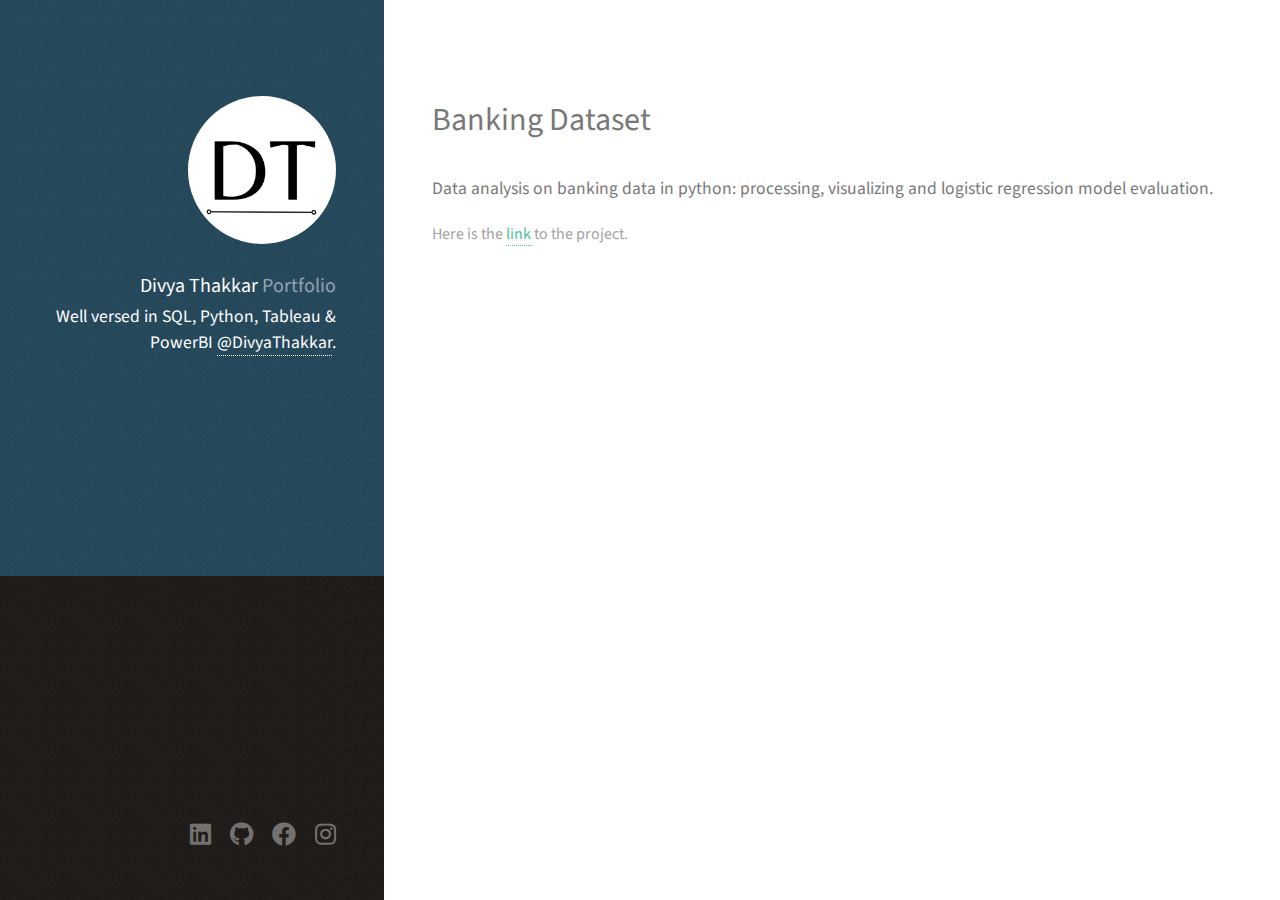
==== banking.html @ 9120e3e5 "Add files via upload" ====
<!DOCTYPE HTML>
<!--
	DivyaThakkar1714	
-->
<html>
	<head>
		<title>Divya Thakkar</title>
		<link rel="icon" type="image/x-icon" href="/images/DT.mp4">
		<meta charset="utf-8" />
		<meta name="viewport" content="width=device-width, initial-scale=1, user-scalable=no" />
		<link rel="stylesheet" href="assets/css/main.css" />
		
	</head>
	<body class="is-preload">


        <header id="header">
            <div class="inner">
                <a href="#" class="image avatar"><img src="images/DT.png" alt="" /></a>
                <h1><strong>Divya Thakkar</strong><br />
                Portfolio<br /></h1>
                <h4>Well versed in SQL, Python, Tableau & PowerBI <a href="https://github.com/divyathakkar1714/PortfolioProjects">@DivyaThakkar</a>.</h4>
        
                <script src="assets/js/script.js"></script>

            </div>
        </header>

        <div id="main">
        
           

           <section id="one">
            <header class="major">
               <h2>Banking Dataset</h2>
            </header>                        
            <article>
                <h4>Data analysis on banking data in python: processing, visualizing and logistic regression model evaluation.</h4>
                <p>Here is the <a href="https://github.com/divyathakkar1714/BankingDataset">link</a> to the project.</p>
            </article>
        </section>

        <footer id="footer">
            <div class="inner">
                <ul class="icons">
                    <li><a href="https://www.linkedin.com/in/divya-thakkar1714/" class="icon brands alt fa-linkedin"><span class="label">LinkedIn</span></a></li>
                    <li><a href="https://github.com/divyathakkar1714" class="icon brands alt fa-github"><span class="label">GitHub</span></a></li>
                    <li><a href="https://www.facebook.com/divya.thakkar.9237" class="icon brands alt fa-facebook"><span class="label">Facebook</span></a></li>
                    <li><a href="https://www.instagram.com/divyathakkar1417/" class="icon brands alt fa-instagram"><span class="label">Instagram</span></a></li>
                </ul>
            </div>
        </footer>



        		<!-- Scripts -->
			<script src="assets/js/jquery.min.js"></script>
			<script src="assets/js/jquery.poptrox.min.js"></script>
			<script src="assets/js/browser.min.js"></script>
			<script src="assets/js/breakpoints.min.js"></script>
			<script src="assets/js/util.js"></script>
			<script src="assets/js/main.js"></script>
            <script src="https://platform.linkedin.com/badges/js/profile.js" async defer type="text/javascript"></script>

	</body>
</html>
---- assets/css/main.css ----
@import url("fontawesome-all.min.css");
@import url("https://fonts.googleapis.com/css?family=Source+Sans+Pro:400,400italic");

/*
	Strata by HTML5 UP
	html5up.net | @ajlkn
	Free for personal and commercial use under the CCA 3.0 license (html5up.net/license)
*/

html, body, div, span, applet, object,
iframe, h1, h2, h3, h4, h5, h6, p, blockquote,
pre, a, abbr, acronym, address, big, cite,
code, del, dfn, em, img, ins, kbd, q, s, samp,
small, strike, strong, sub, sup, tt, var, b,
u, i, center, dl, dt, dd, ol, ul, li, fieldset,
form, label, legend, table, caption, tbody,
tfoot, thead, tr, th, td, article, aside,
canvas, details, embed, figure, figcaption,
footer, header, hgroup, menu, nav, output, ruby,
section, summary, time, mark, audio, video {
	margin: 0;
	padding: 0;
	border: 0;
	font-size: 100%;
	font: inherit;
	vertical-align: baseline;}

article, aside, details, figcaption, figure,
footer, header, hgroup, menu, nav, section {
	display: block;}

body {
	line-height: 1;
}

ol, ul {
	list-style: none;
}

blockquote, q {
	quotes: none;
}

	blockquote:before, blockquote:after, q:before, q:after {
		content: '';
		content: none;
	}

table {
	border-collapse: collapse;
	border-spacing: 0;
}

body {
	-webkit-text-size-adjust: none;
}

mark {
	background-color: transparent;
	color: inherit;
}

input::-moz-focus-inner {
	border: 0;
	padding: 0;
}

input, select, textarea {
	-moz-appearance: none;
	-webkit-appearance: none;
	-ms-appearance: none;
	appearance: none;
}

/* Basic */

	html {
		box-sizing: border-box;
	}

	*, *:before, *:after {
		box-sizing: inherit;
	}

	body {
		background: #fff;
	}

		body.is-preload *, body.is-preload *:before, body.is-preload *:after {
			-moz-animation: none !important;
			-webkit-animation: none !important;
			-ms-animation: none !important;
			animation: none !important;
			-moz-transition: none !important;
			-webkit-transition: none !important;
			-ms-transition: none !important;
			transition: none !important;
		}

	body, input, select, textarea {
		color: #a2a2a2;
		font-family: "Source Sans Pro", Helvetica, sans-serif;
		font-size: 16pt;
		font-weight: 400;
		line-height: 1.75em;
	}

	a {
		-moz-transition: color 0.2s ease-in-out, border-color 0.2s ease-in-out;
		-webkit-transition: color 0.2s ease-in-out, border-color 0.2s ease-in-out;
		-ms-transition: color 0.2s ease-in-out, border-color 0.2s ease-in-out;
		transition: color 0.2s ease-in-out, border-color 0.2s ease-in-out;
		border-bottom: dotted 1px;
		color: #49bf9d;
		text-decoration: none;
	}

		a:hover {
			border-bottom-color: transparent;
			color: #49bf9d !important;
			text-decoration: none;
		}

	strong, b {
		color: #787878;
		font-weight: 400;
	}

	em, i {
		font-style: italic;
	}

	p {
		margin: 0 0 2em 0;
	}

	h1, h2, h3, h4, h5, h6 {
		color: #787878;
		font-weight: 400;
		line-height: 1em;
		margin: 0 0 1em 0;
	}

		h1 a, h2 a, h3 a, h4 a, h5 a, h6 a {
			color: inherit;
			text-decoration: none;
		}

	h1 {
		font-size: 2em;
		line-height: 1.5em;
	}

	h2 {
		font-size: 1.5em;
		line-height: 1.5em;
	}

	h3 {
		font-size: 1.25em;
		line-height: 1.5em;
	}

	h4 {
		font-size: 1.1em;
		line-height: 1.5em;
	}

	h5 {
		font-size: 0.9em;
		line-height: 1.5em;
	}

	h6 {
		font-size: 0.7em;
		line-height: 1.5em;
	}

	sub {
		font-size: 0.8em;
		position: relative;
		top: 0.5em;
	}

	sup {
		font-size: 0.8em;
		position: relative;
		top: -0.5em;
	}

	hr {
		border: 0;
		border-bottom: solid 2px #efefef;
		margin: 2em 0;
	}

		hr.major {
			margin: 3em 0;
		}

	blockquote {
		border-left: solid 6px #efefef;
		font-style: italic;
		margin: 0 0 2em 0;
		padding: 0.5em 0 0.5em 1.5em;
	}

	code {
		background: #f7f7f7;
		border-radius: 0.35em;
		border: solid 2px #efefef;
		font-family: "Courier New", monospace;
		font-size: 0.9em;
		margin: 0 0.25em;
		padding: 0.25em 0.65em;
	}

	pre {
		-webkit-overflow-scrolling: touch;
		font-family: "Courier New", monospace;
		font-size: 0.9em;
		margin: 0 0 2em 0;
	}

		pre code {
			display: block;
			line-height: 1.75em;
			padding: 1em 1.5em;
			overflow-x: auto;
		}

	.align-left {
		text-align: left;
	}

	.align-center {
		text-align: center;
	}

	.align-right {
		text-align: right;
	}

/* Container */

	.container {
		margin: 0 auto;
		max-width: calc(100% - 4em);
		width: 100%;
	}

		.container.xsmall {
			width: 25%;
		}

		.container.small {
			width: 50%;
		}

		.container.medium {
			width: 75%;
		}

		.container.large {
			width: 125%;
		}

		.container.xlarge {
			width: 150%;
		}

		.container.max {
			width: 100%;
		}

		@media screen and (max-width: 980px) {

			.container {
				width: 100% !important;
				max-width: 100% !important;
			}

		}

		@media screen and (max-width: 480px) {

			.container {
				max-width: calc(100% - 3em);
			}

		}

/* Row */

	.row {
		display: flex;
		flex-wrap: wrap;
		box-sizing: border-box;
		align-items: stretch;
	}

		.row > * {
			box-sizing: border-box;
		}

		.row.gtr-uniform > * > :last-child {
			margin-bottom: 0;
		}

		.row.aln-left {
			justify-content: flex-start;
		}

		.row.aln-center {
			justify-content: center;
		}

		.row.aln-right {
			justify-content: flex-end;
		}

		.row.aln-top {
			align-items: flex-start;
		}

		.row.aln-middle {
			align-items: center;
		}

		.row.aln-bottom {
			align-items: flex-end;
		}

		.row > .imp {
			order: -1;
		}

		.row > .col-1 {
			width: 8.33333%;
		}

		.row > .off-1 {
			margin-left: 8.33333%;
		}

		.row > .col-2 {
			width: 16.66667%;
		}

		.row > .off-2 {
			margin-left: 16.66667%;
		}

		.row > .col-3 {
			width: 25%;
		}

		.row > .off-3 {
			margin-left: 25%;
		}

		.row > .col-4 {
			width: 33.33333%;
		}

		.row > .off-4 {
			margin-left: 33.33333%;
		}

		.row > .col-5 {
			width: 41.66667%;
		}

		.row > .off-5 {
			margin-left: 41.66667%;
		}

		.row > .col-6 {
			width: 50%;
		}

		.row > .off-6 {
			margin-left: 50%;
		}

		.row > .col-7 {
			width: 58.33333%;
		}

		.row > .off-7 {
			margin-left: 58.33333%;
		}

		.row > .col-8 {
			width: 66.66667%;
		}

		.row > .off-8 {
			margin-left: 66.66667%;
		}

		.row > .col-9 {
			width: 75%;
		}

		.row > .off-9 {
			margin-left: 75%;
		}

		.row > .col-10 {
			width: 83.33333%;
		}

		.row > .off-10 {
			margin-left: 83.33333%;
		}

		.row > .col-11 {
			width: 91.66667%;
		}

		.row > .off-11 {
			margin-left: 91.66667%;
		}

		.row > .col-12 {
			width: 100%;
		}

		.row > .off-12 {
			margin-left: 100%;
		}

		.row.gtr-0 {
			margin-top: 0;
			margin-left: 0em;
		}

			.row.gtr-0 > * {
				padding: 0 0 0 0em;
			}

			.row.gtr-0.gtr-uniform {
				margin-top: 0em;
			}

				.row.gtr-0.gtr-uniform > * {
					padding-top: 0em;
				}

		.row.gtr-25 {
			margin-top: 0;
			margin-left: -0.625em;
		}

			.row.gtr-25 > * {
				padding: 0 0 0 0.625em;
			}

			.row.gtr-25.gtr-uniform {
				margin-top: -0.625em;
			}

				.row.gtr-25.gtr-uniform > * {
					padding-top: 0.625em;
				}

		.row.gtr-50 {
			margin-top: 0;
			margin-left: -1.25em;
		}

			.row.gtr-50 > * {
				padding: 0 0 0 1.25em;
			}

			.row.gtr-50.gtr-uniform {
				margin-top: -1.25em;
			}

				.row.gtr-50.gtr-uniform > * {
					padding-top: 1.25em;
				}

		.row {
			margin-top: 0;
			margin-left: -2.5em;
		}

			.row > * {
				padding: 0 0 0 2.5em;
			}

			.row.gtr-uniform {
				margin-top: -2.5em;
			}

				.row.gtr-uniform > * {
					padding-top: 2.5em;
				}

		.row.gtr-150 {
			margin-top: 0;
			margin-left: -3.75em;
		}

			.row.gtr-150 > * {
				padding: 0 0 0 3.75em;
			}

			.row.gtr-150.gtr-uniform {
				margin-top: -3.75em;
			}

				.row.gtr-150.gtr-uniform > * {
					padding-top: 3.75em;
				}

		.row.gtr-200 {
			margin-top: 0;
			margin-left: -5em;
		}

			.row.gtr-200 > * {
				padding: 0 0 0 5em;
			}

			.row.gtr-200.gtr-uniform {
				margin-top: -5em;
			}

				.row.gtr-200.gtr-uniform > * {
					padding-top: 5em;
				}

		@media screen and (max-width: 1800px) {

			.row {
				display: flex;
				flex-wrap: wrap;
				box-sizing: border-box;
				align-items: stretch;
			}

				.row > * {
					box-sizing: border-box;
				}

				.row.gtr-uniform > * > :last-child {
					margin-bottom: 0;
				}

				.row.aln-left {
					justify-content: flex-start;
				}

				.row.aln-center {
					justify-content: center;
				}

				.row.aln-right {
					justify-content: flex-end;
				}

				.row.aln-top {
					align-items: flex-start;
				}

				.row.aln-middle {
					align-items: center;
				}

				.row.aln-bottom {
					align-items: flex-end;
				}

				.row > .imp-xlarge {
					order: -1;
				}

				.row > .col-1-xlarge {
					width: 8.33333%;
				}

				.row > .off-1-xlarge {
					margin-left: 8.33333%;
				}

				.row > .col-2-xlarge {
					width: 16.66667%;
				}

				.row > .off-2-xlarge {
					margin-left: 16.66667%;
				}

				.row > .col-3-xlarge {
					width: 25%;
				}

				.row > .off-3-xlarge {
					margin-left: 25%;
				}

				.row > .col-4-xlarge {
					width: 33.33333%;
				}

				.row > .off-4-xlarge {
					margin-left: 33.33333%;
				}

				.row > .col-5-xlarge {
					width: 41.66667%;
				}

				.row > .off-5-xlarge {
					margin-left: 41.66667%;
				}

				.row > .col-6-xlarge {
					width: 50%;
				}

				.row > .off-6-xlarge {
					margin-left: 50%;
				}

				.row > .col-7-xlarge {
					width: 58.33333%;
				}

				.row > .off-7-xlarge {
					margin-left: 58.33333%;
				}

				.row > .col-8-xlarge {
					width: 66.66667%;
				}

				.row > .off-8-xlarge {
					margin-left: 66.66667%;
				}

				.row > .col-9-xlarge {
					width: 75%;
				}

				.row > .off-9-xlarge {
					margin-left: 75%;
				}

				.row > .col-10-xlarge {
					width: 83.33333%;
				}

				.row > .off-10-xlarge {
					margin-left: 83.33333%;
				}

				.row > .col-11-xlarge {
					width: 91.66667%;
				}

				.row > .off-11-xlarge {
					margin-left: 91.66667%;
				}

				.row > .col-12-xlarge {
					width: 100%;
				}

				.row > .off-12-xlarge {
					margin-left: 100%;
				}

				.row.gtr-0 {
					margin-top: 0;
					margin-left: 0em;
				}

					.row.gtr-0 > * {
						padding: 0 0 0 0em;
					}

					.row.gtr-0.gtr-uniform {
						margin-top: 0em;
					}

						.row.gtr-0.gtr-uniform > * {
							padding-top: 0em;
						}

				.row.gtr-25 {
					margin-top: 0;
					margin-left: -0.625em;
				}

					.row.gtr-25 > * {
						padding: 0 0 0 0.625em;
					}

					.row.gtr-25.gtr-uniform {
						margin-top: -0.625em;
					}

						.row.gtr-25.gtr-uniform > * {
							padding-top: 0.625em;
						}

				.row.gtr-50 {
					margin-top: 0;
					margin-left: -1.25em;
				}

					.row.gtr-50 > * {
						padding: 0 0 0 1.25em;
					}

					.row.gtr-50.gtr-uniform {
						margin-top: -1.25em;
					}

						.row.gtr-50.gtr-uniform > * {
							padding-top: 1.25em;
						}

				.row {
					margin-top: 0;
					margin-left: -2.5em;
				}

					.row > * {
						padding: 0 0 0 2.5em;
					}

					.row.gtr-uniform {
						margin-top: -2.5em;
					}

						.row.gtr-uniform > * {
							padding-top: 2.5em;
						}

				.row.gtr-150 {
					margin-top: 0;
					margin-left: -3.75em;
				}

					.row.gtr-150 > * {
						padding: 0 0 0 3.75em;
					}

					.row.gtr-150.gtr-uniform {
						margin-top: -3.75em;
					}

						.row.gtr-150.gtr-uniform > * {
							padding-top: 3.75em;
						}

				.row.gtr-200 {
					margin-top: 0;
					margin-left: -5em;
				}

					.row.gtr-200 > * {
						padding: 0 0 0 5em;
					}

					.row.gtr-200.gtr-uniform {
						margin-top: -5em;
					}

						.row.gtr-200.gtr-uniform > * {
							padding-top: 5em;
						}

		}

		@media screen and (max-width: 1280px) {

			.row {
				display: flex;
				flex-wrap: wrap;
				box-sizing: border-box;
				align-items: stretch;
			}

				.row > * {
					box-sizing: border-box;
				}

				.row.gtr-uniform > * > :last-child {
					margin-bottom: 0;
				}

				.row.aln-left {
					justify-content: flex-start;
				}

				.row.aln-center {
					justify-content: center;
				}

				.row.aln-right {
					justify-content: flex-end;
				}

				.row.aln-top {
					align-items: flex-start;
				}

				.row.aln-middle {
					align-items: center;
				}

				.row.aln-bottom {
					align-items: flex-end;
				}

				.row > .imp-large {
					order: -1;
				}

				.row > .col-1-large {
					width: 8.33333%;
				}

				.row > .off-1-large {
					margin-left: 8.33333%;
				}

				.row > .col-2-large {
					width: 16.66667%;
				}

				.row > .off-2-large {
					margin-left: 16.66667%;
				}

				.row > .col-3-large {
					width: 25%;
				}

				.row > .off-3-large {
					margin-left: 25%;
				}

				.row > .col-4-large {
					width: 33.33333%;
				}

				.row > .off-4-large {
					margin-left: 33.33333%;
				}

				.row > .col-5-large {
					width: 41.66667%;
				}

				.row > .off-5-large {
					margin-left: 41.66667%;
				}

				.row > .col-6-large {
					width: 50%;
				}

				.row > .off-6-large {
					margin-left: 50%;
				}

				.row > .col-7-large {
					width: 58.33333%;
				}

				.row > .off-7-large {
					margin-left: 58.33333%;
				}

				.row > .col-8-large {
					width: 66.66667%;
				}

				.row > .off-8-large {
					margin-left: 66.66667%;
				}

				.row > .col-9-large {
					width: 75%;
				}

				.row > .off-9-large {
					margin-left: 75%;
				}

				.row > .col-10-large {
					width: 83.33333%;
				}

				.row > .off-10-large {
					margin-left: 83.33333%;
				}

				.row > .col-11-large {
					width: 91.66667%;
				}

				.row > .off-11-large {
					margin-left: 91.66667%;
				}

				.row > .col-12-large {
					width: 100%;
				}

				.row > .off-12-large {
					margin-left: 100%;
				}

				.row.gtr-0 {
					margin-top: 0;
					margin-left: 0em;
				}

					.row.gtr-0 > * {
						padding: 0 0 0 0em;
					}

					.row.gtr-0.gtr-uniform {
						margin-top: 0em;
					}

						.row.gtr-0.gtr-uniform > * {
							padding-top: 0em;
						}

				.row.gtr-25 {
					margin-top: 0;
					margin-left: -0.5em;
				}

					.row.gtr-25 > * {
						padding: 0 0 0 0.5em;
					}

					.row.gtr-25.gtr-uniform {
						margin-top: -0.5em;
					}

						.row.gtr-25.gtr-uniform > * {
							padding-top: 0.5em;
						}

				.row.gtr-50 {
					margin-top: 0;
					margin-left: -1em;
				}

					.row.gtr-50 > * {
						padding: 0 0 0 1em;
					}

					.row.gtr-50.gtr-uniform {
						margin-top: -1em;
					}

						.row.gtr-50.gtr-uniform > * {
							padding-top: 1em;
						}

				.row {
					margin-top: 0;
					margin-left: -2em;
				}

					.row > * {
						padding: 0 0 0 2em;
					}

					.row.gtr-uniform {
						margin-top: -2em;
					}

						.row.gtr-uniform > * {
							padding-top: 2em;
						}

				.row.gtr-150 {
					margin-top: 0;
					margin-left: -3em;
				}

					.row.gtr-150 > * {
						padding: 0 0 0 3em;
					}

					.row.gtr-150.gtr-uniform {
						margin-top: -3em;
					}

						.row.gtr-150.gtr-uniform > * {
							padding-top: 3em;
						}

				.row.gtr-200 {
					margin-top: 0;
					margin-left: -4em;
				}

					.row.gtr-200 > * {
						padding: 0 0 0 4em;
					}

					.row.gtr-200.gtr-uniform {
						margin-top: -4em;
					}

						.row.gtr-200.gtr-uniform > * {
							padding-top: 4em;
						}

		}

		@media screen and (max-width: 980px) {

			.row {
				display: flex;
				flex-wrap: wrap;
				box-sizing: border-box;
				align-items: stretch;
			}

				.row > * {
					box-sizing: border-box;
				}

				.row.gtr-uniform > * > :last-child {
					margin-bottom: 0;
				}

				.row.aln-left {
					justify-content: flex-start;
				}

				.row.aln-center {
					justify-content: center;
				}

				.row.aln-right {
					justify-content: flex-end;
				}

				.row.aln-top {
					align-items: flex-start;
				}

				.row.aln-middle {
					align-items: center;
				}

				.row.aln-bottom {
					align-items: flex-end;
				}

				.row > .imp-medium {
					order: -1;
				}

				.row > .col-1-medium {
					width: 8.33333%;
				}

				.row > .off-1-medium {
					margin-left: 8.33333%;
				}

				.row > .col-2-medium {
					width: 16.66667%;
				}

				.row > .off-2-medium {
					margin-left: 16.66667%;
				}

				.row > .col-3-medium {
					width: 25%;
				}

				.row > .off-3-medium {
					margin-left: 25%;
				}

				.row > .col-4-medium {
					width: 33.33333%;
				}

				.row > .off-4-medium {
					margin-left: 33.33333%;
				}

				.row > .col-5-medium {
					width: 41.66667%;
				}

				.row > .off-5-medium {
					margin-left: 41.66667%;
				}

				.row > .col-6-medium {
					width: 50%;
				}

				.row > .off-6-medium {
					margin-left: 50%;
				}

				.row > .col-7-medium {
					width: 58.33333%;
				}

				.row > .off-7-medium {
					margin-left: 58.33333%;
				}

				.row > .col-8-medium {
					width: 66.66667%;
				}

				.row > .off-8-medium {
					margin-left: 66.66667%;
				}

				.row > .col-9-medium {
					width: 75%;
				}

				.row > .off-9-medium {
					margin-left: 75%;
				}

				.row > .col-10-medium {
					width: 83.33333%;
				}

				.row > .off-10-medium {
					margin-left: 83.33333%;
				}

				.row > .col-11-medium {
					width: 91.66667%;
				}

				.row > .off-11-medium {
					margin-left: 91.66667%;
				}

				.row > .col-12-medium {
					width: 100%;
				}

				.row > .off-12-medium {
					margin-left: 100%;
				}

				.row.gtr-0 {
					margin-top: 0;
					margin-left: 0em;
				}

					.row.gtr-0 > * {
						padding: 0 0 0 0em;
					}

					.row.gtr-0.gtr-uniform {
						margin-top: 0em;
					}

						.row.gtr-0.gtr-uniform > * {
							padding-top: 0em;
						}

				.row.gtr-25 {
					margin-top: 0;
					margin-left: -0.5em;
				}

					.row.gtr-25 > * {
						padding: 0 0 0 0.5em;
					}

					.row.gtr-25.gtr-uniform {
						margin-top: -0.5em;
					}

						.row.gtr-25.gtr-uniform > * {
							padding-top: 0.5em;
						}

				.row.gtr-50 {
					margin-top: 0;
					margin-left: -1em;
				}

					.row.gtr-50 > * {
						padding: 0 0 0 1em;
					}

					.row.gtr-50.gtr-uniform {
						margin-top: -1em;
					}

						.row.gtr-50.gtr-uniform > * {
							padding-top: 1em;
						}

				.row {
					margin-top: 0;
					margin-left: -2em;
				}

					.row > * {
						padding: 0 0 0 2em;
					}

					.row.gtr-uniform {
						margin-top: -2em;
					}

						.row.gtr-uniform > * {
							padding-top: 2em;
						}

				.row.gtr-150 {
					margin-top: 0;
					margin-left: -3em;
				}

					.row.gtr-150 > * {
						padding: 0 0 0 3em;
					}

					.row.gtr-150.gtr-uniform {
						margin-top: -3em;
					}

						.row.gtr-150.gtr-uniform > * {
							padding-top: 3em;
						}

				.row.gtr-200 {
					margin-top: 0;
					margin-left: -4em;
				}

					.row.gtr-200 > * {
						padding: 0 0 0 4em;
					}

					.row.gtr-200.gtr-uniform {
						margin-top: -4em;
					}

						.row.gtr-200.gtr-uniform > * {
							padding-top: 4em;
						}

		}

		@media screen and (max-width: 736px) {

			.row {
				display: flex;
				flex-wrap: wrap;
				box-sizing: border-box;
				align-items: stretch;
			}

				.row > * {
					box-sizing: border-box;
				}

				.row.gtr-uniform > * > :last-child {
					margin-bottom: 0;
				}

				.row.aln-left {
					justify-content: flex-start;
				}

				.row.aln-center {
					justify-content: center;
				}

				.row.aln-right {
					justify-content: flex-end;
				}

				.row.aln-top {
					align-items: flex-start;
				}

				.row.aln-middle {
					align-items: center;
				}

				.row.aln-bottom {
					align-items: flex-end;
				}

				.row > .imp-small {
					order: -1;
				}

				.row > .col-1-small {
					width: 8.33333%;
				}

				.row > .off-1-small {
					margin-left: 8.33333%;
				}

				.row > .col-2-small {
					width: 16.66667%;
				}

				.row > .off-2-small {
					margin-left: 16.66667%;
				}

				.row > .col-3-small {
					width: 25%;
				}

				.row > .off-3-small {
					margin-left: 25%;
				}

				.row > .col-4-small {
					width: 33.33333%;
				}

				.row > .off-4-small {
					margin-left: 33.33333%;
				}

				.row > .col-5-small {
					width: 41.66667%;
				}

				.row > .off-5-small {
					margin-left: 41.66667%;
				}

				.row > .col-6-small {
					width: 50%;
				}

				.row > .off-6-small {
					margin-left: 50%;
				}

				.row > .col-7-small {
					width: 58.33333%;
				}

				.row > .off-7-small {
					margin-left: 58.33333%;
				}

				.row > .col-8-small {
					width: 66.66667%;
				}

				.row > .off-8-small {
					margin-left: 66.66667%;
				}

				.row > .col-9-small {
					width: 75%;
				}

				.row > .off-9-small {
					margin-left: 75%;
				}

				.row > .col-10-small {
					width: 83.33333%;
				}

				.row > .off-10-small {
					margin-left: 83.33333%;
				}

				.row > .col-11-small {
					width: 91.66667%;
				}

				.row > .off-11-small {
					margin-left: 91.66667%;
				}

				.row > .col-12-small {
					width: 100%;
				}

				.row > .off-12-small {
					margin-left: 100%;
				}

				.row.gtr-0 {
					margin-top: 0;
					margin-left: 0em;
				}

					.row.gtr-0 > * {
						padding: 0 0 0 0em;
					}

					.row.gtr-0.gtr-uniform {
						margin-top: 0em;
					}

						.row.gtr-0.gtr-uniform > * {
							padding-top: 0em;
						}

				.row.gtr-25 {
					margin-top: 0;
					margin-left: -0.375em;
				}

					.row.gtr-25 > * {
						padding: 0 0 0 0.375em;
					}

					.row.gtr-25.gtr-uniform {
						margin-top: -0.375em;
					}

						.row.gtr-25.gtr-uniform > * {
							padding-top: 0.375em;
						}

				.row.gtr-50 {
					margin-top: 0;
					margin-left: -0.75em;
				}

					.row.gtr-50 > * {
						padding: 0 0 0 0.75em;
					}

					.row.gtr-50.gtr-uniform {
						margin-top: -0.75em;
					}

						.row.gtr-50.gtr-uniform > * {
							padding-top: 0.75em;
						}

				.row {
					margin-top: 0;
					margin-left: -1.5em;
				}

					.row > * {
						padding: 0 0 0 1.5em;
					}

					.row.gtr-uniform {
						margin-top: -1.5em;
					}

						.row.gtr-uniform > * {
							padding-top: 1.5em;
						}

				.row.gtr-150 {
					margin-top: 0;
					margin-left: -2.25em;
				}

					.row.gtr-150 > * {
						padding: 0 0 0 2.25em;
					}

					.row.gtr-150.gtr-uniform {
						margin-top: -2.25em;
					}

						.row.gtr-150.gtr-uniform > * {
							padding-top: 2.25em;
						}

				.row.gtr-200 {
					margin-top: 0;
					margin-left: -3em;
				}

					.row.gtr-200 > * {
						padding: 0 0 0 3em;
					}

					.row.gtr-200.gtr-uniform {
						margin-top: -3em;
					}

						.row.gtr-200.gtr-uniform > * {
							padding-top: 3em;
						}

		}

		@media screen and (max-width: 480px) {

			.row {
				display: flex;
				flex-wrap: wrap;
				box-sizing: border-box;
				align-items: stretch;
			}

				.row > * {
					box-sizing: border-box;
				}

				.row.gtr-uniform > * > :last-child {
					margin-bottom: 0;
				}

				.row.aln-left {
					justify-content: flex-start;
				}

				.row.aln-center {
					justify-content: center;
				}

				.row.aln-right {
					justify-content: flex-end;
				}

				.row.aln-top {
					align-items: flex-start;
				}

				.row.aln-middle {
					align-items: center;
				}

				.row.aln-bottom {
					align-items: flex-end;
				}

				.row > .imp-xsmall {
					order: -1;
				}

				.row > .col-1-xsmall {
					width: 8.33333%;
				}

				.row > .off-1-xsmall {
					margin-left: 8.33333%;
				}

				.row > .col-2-xsmall {
					width: 16.66667%;
				}

				.row > .off-2-xsmall {
					margin-left: 16.66667%;
				}

				.row > .col-3-xsmall {
					width: 25%;
				}

				.row > .off-3-xsmall {
					margin-left: 25%;
				}

				.row > .col-4-xsmall {
					width: 33.33333%;
				}

				.row > .off-4-xsmall {
					margin-left: 33.33333%;
				}

				.row > .col-5-xsmall {
					width: 41.66667%;
				}

				.row > .off-5-xsmall {
					margin-left: 41.66667%;
				}

				.row > .col-6-xsmall {
					width: 50%;
				}

				.row > .off-6-xsmall {
					margin-left: 50%;
				}

				.row > .col-7-xsmall {
					width: 58.33333%;
				}

				.row > .off-7-xsmall {
					margin-left: 58.33333%;
				}

				.row > .col-8-xsmall {
					width: 66.66667%;
				}

				.row > .off-8-xsmall {
					margin-left: 66.66667%;
				}

				.row > .col-9-xsmall {
					width: 75%;
				}

				.row > .off-9-xsmall {
					margin-left: 75%;
				}

				.row > .col-10-xsmall {
					width: 83.33333%;
				}

				.row > .off-10-xsmall {
					margin-left: 83.33333%;
				}

				.row > .col-11-xsmall {
					width: 91.66667%;
				}

				.row > .off-11-xsmall {
					margin-left: 91.66667%;
				}

				.row > .col-12-xsmall {
					width: 100%;
				}

				.row > .off-12-xsmall {
					margin-left: 100%;
				}

				.row.gtr-0 {
					margin-top: 0;
					margin-left: 0em;
				}

					.row.gtr-0 > * {
						padding: 0 0 0 0em;
					}

					.row.gtr-0.gtr-uniform {
						margin-top: 0em;
					}

						.row.gtr-0.gtr-uniform > * {
							padding-top: 0em;
						}

				.row.gtr-25 {
					margin-top: 0;
					margin-left: -0.375em;
				}

					.row.gtr-25 > * {
						padding: 0 0 0 0.375em;
					}

					.row.gtr-25.gtr-uniform {
						margin-top: -0.375em;
					}

						.row.gtr-25.gtr-uniform > * {
							padding-top: 0.375em;
						}

				.row.gtr-50 {
					margin-top: 0;
					margin-left: -0.75em;
				}

					.row.gtr-50 > * {
						padding: 0 0 0 0.75em;
					}

					.row.gtr-50.gtr-uniform {
						margin-top: -0.75em;
					}

						.row.gtr-50.gtr-uniform > * {
							padding-top: 0.75em;
						}

				.row {
					margin-top: 0;
					margin-left: -1.5em;
				}

					.row > * {
						padding: 0 0 0 1.5em;
					}

					.row.gtr-uniform {
						margin-top: -1.5em;
					}

						.row.gtr-uniform > * {
							padding-top: 1.5em;
						}

				.row.gtr-150 {
					margin-top: 0;
					margin-left: -2.25em;
				}

					.row.gtr-150 > * {
						padding: 0 0 0 2.25em;
					}

					.row.gtr-150.gtr-uniform {
						margin-top: -2.25em;
					}

						.row.gtr-150.gtr-uniform > * {
							padding-top: 2.25em;
						}

				.row.gtr-200 {
					margin-top: 0;
					margin-left: -3em;
				}

					.row.gtr-200 > * {
						padding: 0 0 0 3em;
					}

					.row.gtr-200.gtr-uniform {
						margin-top: -3em;
					}

						.row.gtr-200.gtr-uniform > * {
							padding-top: 3em;
						}

		}

/* Section/Article */

	section.special, article.special {
		text-align: center;
	}

	header p {
		color: #b2b2b2;
		position: relative;
		margin: 0 0 1.5em 0;
	}

	header h2 + p {
		font-size: 1.25em;
		margin-top: -1em;
		line-height: 1.5em;
	}

	header h3 + p {
		font-size: 1.1em;
		margin-top: -0.8em;
		line-height: 1.5em;
	}

	header h4 + p,
	header h5 + p,
	header h6 + p {
		font-size: 0.9em;
		margin-top: -0.6em;
		line-height: 1.5em;
	}

	header.major h2 {
		font-size: 2em;
	}

/* Form */

	form {
		margin: 0 0 2em 0;
	}

	label {
		color: #787878;
		display: block;
		font-size: 0.9em;
		font-weight: 400;
		margin: 0 0 1em 0;
	}

	input[type="text"],
	input[type="password"],
	input[type="email"],
	select,
	textarea {
		-moz-appearance: none;
		-webkit-appearance: none;
		-ms-appearance: none;
		appearance: none;
		background: #f7f7f7;
		border-radius: 0.35em;
		border: solid 2px transparent;
		color: inherit;
		display: block;
		outline: 0;
		padding: 0 0.75em;
		text-decoration: none;
		width: 100%;
	}

		input[type="text"]:invalid,
		input[type="password"]:invalid,
		input[type="email"]:invalid,
		select:invalid,
		textarea:invalid {
			box-shadow: none;
		}

		input[type="text"]:focus,
		input[type="password"]:focus,
		input[type="email"]:focus,
		select:focus,
		textarea:focus {
			border-color: #49bf9d;
		}

	select {
		background-image: url("data:image/svg+xml;charset=utf8,%3Csvg xmlns='http://www.w3.org/2000/svg' width='40' height='40' preserveAspectRatio='none' viewBox='0 0 40 40'%3E%3Cpath d='M9.4,12.3l10.4,10.4l10.4-10.4c0.2-0.2,0.5-0.4,0.9-0.4c0.3,0,0.6,0.1,0.9,0.4l3.3,3.3c0.2,0.2,0.4,0.5,0.4,0.9 c0,0.4-0.1,0.6-0.4,0.9L20.7,31.9c-0.2,0.2-0.5,0.4-0.9,0.4c-0.3,0-0.6-0.1-0.9-0.4L4.3,17.3c-0.2-0.2-0.4-0.5-0.4-0.9 c0-0.4,0.1-0.6,0.4-0.9l3.3-3.3c0.2-0.2,0.5-0.4,0.9-0.4S9.1,12.1,9.4,12.3z' fill='%23dfdfdf' /%3E%3C/svg%3E");
		background-size: 1.25rem;
		background-repeat: no-repeat;
		background-position: calc(100% - 1rem) center;
		height: 2.75em;
		padding-right: 2.75em;
		text-overflow: ellipsis;
	}

		select option {
			color: #787878;
			background: #fff;
		}

		select:focus::-ms-value {
			background-color: transparent;
		}

		select::-ms-expand {
			display: none;
		}

	input[type="text"],
	input[type="password"],
	input[type="email"],
	select {
		height: 2.75em;
	}

	textarea {
		padding: 0.75em;
	}

	input[type="checkbox"],
	input[type="radio"] {
		-moz-appearance: none;
		-webkit-appearance: none;
		-ms-appearance: none;
		appearance: none;
		display: block;
		float: left;
		margin-right: -2em;
		opacity: 0;
		width: 1em;
		z-index: -1;
	}

		input[type="checkbox"] + label,
		input[type="radio"] + label {
			text-decoration: none;
			color: #a2a2a2;
			cursor: pointer;
			display: inline-block;
			font-size: 1em;
			font-weight: 400;
			padding-left: 2.4em;
			padding-right: 0.75em;
			position: relative;
		}

			input[type="checkbox"] + label:before,
			input[type="radio"] + label:before {
				-moz-osx-font-smoothing: grayscale;
				-webkit-font-smoothing: antialiased;
				display: inline-block;
				font-style: normal;
				font-variant: normal;
				text-rendering: auto;
				line-height: 1;
				text-transform: none !important;
				font-family: 'Font Awesome 5 Free';
				font-weight: 900;
			}

			input[type="checkbox"] + label:before,
			input[type="radio"] + label:before {
				background: #f7f7f7;
				border-radius: 0.35em;
				border: solid 2px transparent;
				content: '';
				display: inline-block;
				font-size: 0.8em;
				height: 2.0625em;
				left: 0;
				line-height: 1.85625em;
				position: absolute;
				text-align: center;
				top: 0;
				width: 2.0625em;
			}

		input[type="checkbox"]:checked + label:before,
		input[type="radio"]:checked + label:before {
			background: #787878;
			border-color: #787878;
			color: #fff;
			content: '\f00c';
		}

		input[type="checkbox"]:focus + label:before,
		input[type="radio"]:focus + label:before {
			border-color: #49bf9d;
		}

	input[type="checkbox"] + label:before {
		border-radius: 0.35em;
	}

	input[type="radio"] + label:before {
		border-radius: 100%;
	}

	::-webkit-input-placeholder {
		color: #b2b2b2 !important;
		opacity: 1.0;
	}

	:-moz-placeholder {
		color: #b2b2b2 !important;
		opacity: 1.0;
	}

	::-moz-placeholder {
		color: #b2b2b2 !important;
		opacity: 1.0;
	}

	:-ms-input-placeholder {
		color: #b2b2b2 !important;
		opacity: 1.0;
	}

/* Box */

	.box {
		border-radius: 0.35em;
		border: solid 2px #efefef;
		margin-bottom: 2em;
		padding: 1.5em;
	}

		.box > :last-child,
		.box > :last-child > :last-child,
		.box > :last-child > :last-child > :last-child {
			margin-bottom: 0;
		}

		.box.alt {
			border: 0;
			border-radius: 0;
			padding: 0;
		}

/* Icon */

	.icon {
		text-decoration: none;
		border-bottom: none;
		position: relative;
	}

		.icon:before {
			-moz-osx-font-smoothing: grayscale;
			-webkit-font-smoothing: antialiased;
			display: inline-block;
			font-style: normal;
			font-variant: normal;
			text-rendering: auto;
			line-height: 1;
			text-transform: none !important;
			font-family: 'Font Awesome 5 Free';
			font-weight: 400;
		}

		.icon > .label {
			display: none;
		}

		.icon:before {
			line-height: inherit;
		}

		.icon.solid:before {
			font-weight: 900;
		}

		.icon.brands:before {
			font-family: 'Font Awesome 5 Brands';
		}

/* Image */

	.image {
		border-radius: 0.35em;
		border: 0;
		display: inline-block;
		position: relative;
	}

		.image:before {
			-moz-transition: opacity 0.2s ease-in-out;
			-webkit-transition: opacity 0.2s ease-in-out;
			-ms-transition: opacity 0.2s ease-in-out;
			transition: opacity 0.2s ease-in-out;
			background: url("images/overlay.png");
			border-radius: 0.35em;
			content: '';
			display: block;
			height: 100%;
			left: 0;
			opacity: 0.5;
			position: absolute;
			top: 0;
			width: 100%;
		}

		.image.thumb {
			text-align: center;
		}

			.image.thumb:after {
				-moz-transition: opacity 0.2s ease-in-out;
				-webkit-transition: opacity 0.2s ease-in-out;
				-ms-transition: opacity 0.2s ease-in-out;
				transition: opacity 0.2s ease-in-out;
				border-radius: 0.35em;
				border: solid 3px rgba(255, 255, 255, 0.5);
				color: #fff;
				content: 'View';
				display: inline-block;
				font-size: 0.8em;
				font-weight: 400;
				left: 50%;
				line-height: 2.25em;
				margin: -1.25em 0 0 -3em;
				opacity: 0;
				padding: 0 1.5em;
				position: absolute;
				text-align: center;
				text-decoration: none;
				top: 50%;
				white-space: nowrap;
			}

			.image.thumb:hover:after {
				opacity: 1.0;
			}

			.image.thumb:hover:before {
				background: url("images/overlay.png"), url("images/overlay.png");
				opacity: 1.0;
			}

		.image img {
			border-radius: 0.35em;
			display: block;
		}

		.image.left {
			float: left;
			margin: 0 1.5em 1em 0;
			top: 0.25em;
		}

		.image.right {
			float: right;
			margin: 0 0 1em 1.5em;
			top: 0.25em;
		}

		.image.left, .image.right {
			max-width: 40%;
		}

			.image.left img, .image.right img {
				width: 100%;
			}

		.image.fit {
			display: block;
			margin: 0 0 2em 0;
			width: 100%;
		}

			.image.fit img {
				width: 100%;
			}

		.image.avatar {
			border-radius: 100%;
		}

			.image.avatar:before {
				display: none;
			}

			.image.avatar img {
				border-radius: 100%;
				width: 100%;
			}

/* List */

	ol {
		list-style: decimal;
		margin: 0 0 2em 0;
		padding-left: 1.25em;
	}

		ol li {
			padding-left: 0.25em;
		}

	ul {
		list-style: disc;
		margin: 0 0 2em 0;
		padding-left: 1em;
	}

		ul li {
			padding-left: 0.5em;
		}

		ul.alt {
			list-style: none;
			padding-left: 0;
		}

			ul.alt li {
				border-top: solid 2px #efefef;
				padding: 0.5em 0;
			}

				ul.alt li:first-child {
					border-top: 0;
					padding-top: 0;
				}

	dl {
		margin: 0 0 2em 0;
	}

/* Icons */

	ul.icons {
		cursor: default;
		list-style: none;
		padding-left: 0;
	}

		ul.icons li {
			display: inline-block;
			padding: 0 1em 0 0;
		}

			ul.icons li:last-child {
				padding-right: 0;
			}

			ul.icons li .icon:before {
				font-size: 1.5em;
			}

/* Labeled Icons */

	ul.labeled-icons {
		list-style: none;
		padding: 0;
	}

		ul.labeled-icons li {
			line-height: 1.75em;
			margin: 1.5em 0 0 0;
			padding-left: 2.25em;
			position: relative;
		}

			ul.labeled-icons li:first-child {
				margin-top: 0;
			}

			ul.labeled-icons li a {
				color: inherit;
			}

			ul.labeled-icons li h3 {
				color: #b2b2b2;
				left: 0;
				position: absolute;
				text-align: center;
				top: 0;
				width: 1em;
			}

/* Actions */

	ul.actions {
		display: -moz-flex;
		display: -webkit-flex;
		display: -ms-flex;
		display: flex;
		cursor: default;
		list-style: none;
		margin-left: -1em;
		padding-left: 0;
	}

		ul.actions li {
			padding: 0 0 0 1em;
			vertical-align: middle;
		}

		ul.actions.special {
			-moz-justify-content: center;
			-webkit-justify-content: center;
			-ms-justify-content: center;
			justify-content: center;
			width: 100%;
			margin-left: 0;
		}

			ul.actions.special li:first-child {
				padding-left: 0;
			}

		ul.actions.stacked {
			-moz-flex-direction: column;
			-webkit-flex-direction: column;
			-ms-flex-direction: column;
			flex-direction: column;
			margin-left: 0;
		}

			ul.actions.stacked li {
				padding: 1.3em 0 0 0;
			}

				ul.actions.stacked li:first-child {
					padding-top: 0;
				}

		ul.actions.fit {
			width: calc(100% + 1em);
		}

			ul.actions.fit li {
				-moz-flex-grow: 1;
				-webkit-flex-grow: 1;
				-ms-flex-grow: 1;
				flex-grow: 1;
				-moz-flex-shrink: 1;
				-webkit-flex-shrink: 1;
				-ms-flex-shrink: 1;
				flex-shrink: 1;
				width: 100%;
			}

				ul.actions.fit li > * {
					width: 100%;
				}

			ul.actions.fit.stacked {
				width: 100%;
			}

		@media screen and (max-width: 480px) {

			ul.actions:not(.fixed) {
				-moz-flex-direction: column;
				-webkit-flex-direction: column;
				-ms-flex-direction: column;
				flex-direction: column;
				margin-left: 0;
				width: 100% !important;
			}

				ul.actions:not(.fixed) li {
					-moz-flex-grow: 1;
					-webkit-flex-grow: 1;
					-ms-flex-grow: 1;
					flex-grow: 1;
					-moz-flex-shrink: 1;
					-webkit-flex-shrink: 1;
					-ms-flex-shrink: 1;
					flex-shrink: 1;
					padding: 1em 0 0 0;
					text-align: center;
					width: 100%;
				}

					ul.actions:not(.fixed) li > * {
						width: 100%;
					}

					ul.actions:not(.fixed) li:first-child {
						padding-top: 0;
					}

					ul.actions:not(.fixed) li input[type="submit"],
					ul.actions:not(.fixed) li input[type="reset"],
					ul.actions:not(.fixed) li input[type="button"],
					ul.actions:not(.fixed) li button,
					ul.actions:not(.fixed) li .button {
						width: 100%;
					}

						ul.actions:not(.fixed) li input[type="submit"].icon:before,
						ul.actions:not(.fixed) li input[type="reset"].icon:before,
						ul.actions:not(.fixed) li input[type="button"].icon:before,
						ul.actions:not(.fixed) li button.icon:before,
						ul.actions:not(.fixed) li .button.icon:before {
							margin-left: -0.5em;
						}

		}

/* Table */

	.table-wrapper {
		-webkit-overflow-scrolling: touch;
		overflow-x: auto;
	}

	table {
		margin: 0 0 2em 0;
		width: 100%;
	}

		table tbody tr {
			border: solid 1px #efefef;
			border-left: 0;
			border-right: 0;
		}

			table tbody tr:nth-child(2n + 1) {
				background-color: #f7f7f7;
			}

		table td {
			padding: 0.75em 0.75em;
		}

		table th {
			color: #787878;
			font-size: 0.9em;
			font-weight: 400;
			padding: 0 0.75em 0.75em 0.75em;
			text-align: left;
		}

		table thead {
			border-bottom: solid 2px #efefef;
		}

		table tfoot {
			border-top: solid 2px #efefef;
		}

		table.alt {
			border-collapse: separate;
		}

			table.alt tbody tr td {
				border: solid 2px #efefef;
				border-left-width: 0;
				border-top-width: 0;
			}

				table.alt tbody tr td:first-child {
					border-left-width: 2px;
				}

			table.alt tbody tr:first-child td {
				border-top-width: 2px;
			}

			table.alt thead {
				border-bottom: 0;
			}

			table.alt tfoot {
				border-top: 0;
			}

/* Button */

	input[type="submit"],
	input[type="reset"],
	input[type="button"],
	.button {
		-moz-appearance: none;
		-webkit-appearance: none;
		-ms-appearance: none;
		appearance: none;
		-moz-transition: background-color 0.2s ease-in-out, color 0.2s ease-in-out, border-color 0.2s ease-in-out;
		-webkit-transition: background-color 0.2s ease-in-out, color 0.2s ease-in-out, border-color 0.2s ease-in-out;
		-ms-transition: background-color 0.2s ease-in-out, color 0.2s ease-in-out, border-color 0.2s ease-in-out;
		transition: background-color 0.2s ease-in-out, color 0.2s ease-in-out, border-color 0.2s ease-in-out;
		background-color: transparent;
		border-radius: 0.35em;
		border: solid 3px #efefef;
		color: #787878 !important;
		cursor: pointer;
		display: inline-block;
		font-weight: 400;
		height: 3.15em;
		height: calc(2.75em + 6px);
		line-height: 2.75em;
		min-width: 10em;
		padding: 0 1.5em;
		text-align: center;
		text-decoration: none;
		white-space: nowrap;
	}

		input[type="submit"]:hover,
		input[type="reset"]:hover,
		input[type="button"]:hover,
		.button:hover {
			border-color: #49bf9d;
			color: #49bf9d !important;
		}

		input[type="submit"]:active,
		input[type="reset"]:active,
		input[type="button"]:active,
		.button:active {
			background-color: rgba(73, 191, 157, 0.1);
			border-color: #49bf9d;
			color: #49bf9d !important;
		}

		input[type="submit"].icon,
		input[type="reset"].icon,
		input[type="button"].icon,
		.button.icon {
			padding-left: 1.35em;
		}

			input[type="submit"].icon:before,
			input[type="reset"].icon:before,
			input[type="button"].icon:before,
			.button.icon:before {
				margin-right: 0.5em;
			}

		input[type="submit"].fit,
		input[type="reset"].fit,
		input[type="button"].fit,
		.button.fit {
			min-width: 0;
			width: 100%;
		}

		input[type="submit"].small,
		input[type="reset"].small,
		input[type="button"].small,
		.button.small {
			font-size: 0.8em;
		}

		input[type="submit"].large,
		input[type="reset"].large,
		input[type="button"].large,
		.button.large {
			font-size: 1.35em;
		}

		input[type="submit"].primary,
		input[type="reset"].primary,
		input[type="button"].primary,
		.button.primary {
			background-color: #49bf9d;
			border-color: #49bf9d;
			color: #ffffff !important;
		}

			input[type="submit"].primary:hover,
			input[type="reset"].primary:hover,
			input[type="button"].primary:hover,
			.button.primary:hover {
				background-color: #5cc6a7;
				border-color: #5cc6a7;
			}

			input[type="submit"].primary:active,
			input[type="reset"].primary:active,
			input[type="button"].primary:active,
			.button.primary:active {
				background-color: #3eb08f;
				border-color: #3eb08f;
			}

		input[type="submit"].disabled, input[type="submit"]:disabled,
		input[type="reset"].disabled,
		input[type="reset"]:disabled,
		input[type="button"].disabled,
		input[type="button"]:disabled,
		.button.disabled,
		.button:disabled {
			background-color: #e7e7e7 !important;
			border-color: #e7e7e7 !important;
			color: #b2b2b2 !important;
			cursor: default;
		}

/* Work Item */

	.work-item {
		margin: 0 0 2em 0;
	}

		.work-item .image {
			margin: 0 0 1.5em 0;
		}

		.work-item h3 {
			font-size: 1em;
			margin: 0 0 0.5em 0;
		}

		.work-item p {
			font-size: 0.8em;
			line-height: 1.5em;
			margin: 0;
		}

/* Header */

	#header {
		display: -moz-flex;
		display: -webkit-flex;
		display: -ms-flex;
		display: flex;
		-moz-flex-direction: column;
		-webkit-flex-direction: column;
		-ms-flex-direction: column;
		flex-direction: column;
		-moz-align-items: -moz-flex-end;
		-webkit-align-items: -webkit-flex-end;
		-ms-align-items: -ms-flex-end;
		align-items: flex-end;
		-moz-justify-content: space-between;
		-webkit-justify-content: space-between;
		-ms-justify-content: space-between;
		justify-content: space-between;
		background-color: #1f1815;
		background-attachment: scroll,								scroll;
		background-image: url("images/overlay.png"), url("../../images/bg.png");
		background-position: top left,							top left;
		background-repeat: repeat,								no-repeat;
		background-size: auto,								150%;
		color: rgba(255, 255, 255, 0.5);
		height: 100%;
		left: 0;
		padding: 8em 4em;
		position: fixed;
		text-align: right;
		top: 0;
		width: 35%;
	}

		#header > * {
			-moz-flex-shrink: 0;
			-webkit-flex-shrink: 0;
			-ms-flex-shrink: 0;
			flex-shrink: 0;
			width: 100%;
		}

		#header > .inner {
			-moz-flex-grow: 1;
			-webkit-flex-grow: 1;
			-ms-flex-grow: 1;
			flex-grow: 1;
			margin: 0 0 2em 0;
		}

		#header strong, #header b {
			color: #ffffff;
		}

		#header h2, #header h3, #header h4, #header h5, #header h6 {
			color: #ffffff;
		}

		#header h1 {
			color: rgba(255, 255, 255, 0.5);
			font-size: 1.35em;
			line-height: 1.75em;
			margin: 0;
		}

		#header .image.avatar {
			margin: 0 0 1em 0;
			width: 9.25em;
		}

/* Footer */

	#footer .icons {
		margin: 1em 0 0 0;
	}

		#footer .icons a {
			color: rgba(255, 255, 255, 0.4);
		}

	#footer .copyright {
		color: rgba(255, 255, 255, 0.4);
		font-size: 0.8em;
		list-style: none;
		margin: 1em 0 0 0;
		padding: 0;
	}

		#footer .copyright li {
			border-left: solid 1px rgba(255, 255, 255, 0.25);
			display: inline-block;
			line-height: 1em;
			margin-left: 0.75em;
			padding-left: 0.75em;
		}

			#footer .copyright li:first-child {
				border-left: 0;
				margin-left: 0;
				padding-left: 0;
			}

			#footer .copyright li a {
				color: inherit;
			}

/* Main */

	#main {
		margin-left: 35%;
		max-width: 54em;
		padding: 8em 4em 4em 4em;
		width: calc(100% - 35%);
	}

		#main > section {
			border-top: solid 2px #efefef;
			margin: 4em 0 0 0;
			padding: 4em 0 0 0;
		}

			#main > section:first-child {
				border-top: 0;
				margin-top: 0;
				padding-top: 0;
			}

/* Poptrox */

	@-moz-keyframes spin {
		0% {
			-moz-transform: rotate(0deg);
			-webkit-transform: rotate(0deg);
			-ms-transform: rotate(0deg);
			transform: rotate(0deg);
		}

		100% {
			-moz-transform: rotate(360deg);
			-webkit-transform: rotate(360deg);
			-ms-transform: rotate(360deg);
			transform: rotate(360deg);
		}
	}

	@-webkit-keyframes spin {
		0% {
			-moz-transform: rotate(0deg);
			-webkit-transform: rotate(0deg);
			-ms-transform: rotate(0deg);
			transform: rotate(0deg);
		}

		100% {
			-moz-transform: rotate(360deg);
			-webkit-transform: rotate(360deg);
			-ms-transform: rotate(360deg);
			transform: rotate(360deg);
		}
	}

	@-ms-keyframes spin {
		0% {
			-moz-transform: rotate(0deg);
			-webkit-transform: rotate(0deg);
			-ms-transform: rotate(0deg);
			transform: rotate(0deg);
		}

		100% {
			-moz-transform: rotate(360deg);
			-webkit-transform: rotate(360deg);
			-ms-transform: rotate(360deg);
			transform: rotate(360deg);
		}
	}

	@keyframes spin {
		0% {
			-moz-transform: rotate(0deg);
			-webkit-transform: rotate(0deg);
			-ms-transform: rotate(0deg);
			transform: rotate(0deg);
		}

		100% {
			-moz-transform: rotate(360deg);
			-webkit-transform: rotate(360deg);
			-ms-transform: rotate(360deg);
			transform: rotate(360deg);
		}
	}

	.poptrox-popup {
		-moz-box-sizing: content-box;
		-webkit-box-sizing: content-box;
		-ms-box-sizing: content-box;
		box-sizing: content-box;
		-webkit-tap-highlight-color: rgba(255, 255, 255, 0);
		background: #fff;
		border-radius: 0.35em;
		box-shadow: 0 0.1em 0.15em 0 rgba(0, 0, 0, 0.15);
		overflow: hidden;
		padding-bottom: 3em;
	}

		.poptrox-popup .loader {
			text-decoration: none;
			-moz-animation: spin 1s linear infinite;
			-webkit-animation: spin 1s linear infinite;
			-ms-animation: spin 1s linear infinite;
			animation: spin 1s linear infinite;
			font-size: 1.5em;
			height: 1em;
			left: 50%;
			line-height: 1em;
			margin: -0.5em 0 0 -0.5em;
			position: absolute;
			top: 50%;
			width: 1em;
		}

			.poptrox-popup .loader:before {
				-moz-osx-font-smoothing: grayscale;
				-webkit-font-smoothing: antialiased;
				display: inline-block;
				font-style: normal;
				font-variant: normal;
				text-rendering: auto;
				line-height: 1;
				text-transform: none !important;
				font-family: 'Font Awesome 5 Free';
				font-weight: 900;
			}

			.poptrox-popup .loader:before {
				content: '\f1ce';
			}

		.poptrox-popup .caption {
			background: #fff;
			bottom: 0;
			cursor: default;
			font-size: 0.9em;
			height: 3em;
			left: 0;
			line-height: 2.8em;
			position: absolute;
			text-align: center;
			width: 100%;
			z-index: 1;
		}

		.poptrox-popup .nav-next,
		.poptrox-popup .nav-previous {
			text-decoration: none;
			-moz-transition: opacity 0.2s ease-in-out;
			-webkit-transition: opacity 0.2s ease-in-out;
			-ms-transition: opacity 0.2s ease-in-out;
			transition: opacity 0.2s ease-in-out;
			-webkit-tap-highlight-color: rgba(255, 255, 255, 0);
			background: rgba(0, 0, 0, 0.01);
			cursor: pointer;
			height: 100%;
			opacity: 0;
			position: absolute;
			top: 0;
			width: 50%;
		}

			.poptrox-popup .nav-next:before,
			.poptrox-popup .nav-previous:before {
				-moz-osx-font-smoothing: grayscale;
				-webkit-font-smoothing: antialiased;
				display: inline-block;
				font-style: normal;
				font-variant: normal;
				text-rendering: auto;
				line-height: 1;
				text-transform: none !important;
				font-family: 'Font Awesome 5 Free';
				font-weight: 900;
			}

			.poptrox-popup .nav-next:before,
			.poptrox-popup .nav-previous:before {
				color: #fff;
				font-size: 2.5em;
				height: 1em;
				line-height: 1em;
				margin-top: -0.75em;
				position: absolute;
				text-align: center;
				top: 50%;
				width: 1.5em;
			}

		.poptrox-popup .nav-next {
			right: 0;
		}

			.poptrox-popup .nav-next:before {
				content: '\f105';
				right: 0;
			}

		.poptrox-popup .nav-previous {
			left: 0;
		}

			.poptrox-popup .nav-previous:before {
				content: '\f104';
				left: 0;
			}

		.poptrox-popup .closer {
			text-decoration: none;
			-moz-transition: opacity 0.2s ease-in-out;
			-webkit-transition: opacity 0.2s ease-in-out;
			-ms-transition: opacity 0.2s ease-in-out;
			transition: opacity 0.2s ease-in-out;
			-webkit-tap-highlight-color: rgba(255, 255, 255, 0);
			color: #fff;
			height: 4em;
			line-height: 4em;
			opacity: 0;
			position: absolute;
			right: 0;
			text-align: center;
			top: 0;
			width: 4em;
			z-index: 2;
		}

			.poptrox-popup .closer:before {
				-moz-osx-font-smoothing: grayscale;
				-webkit-font-smoothing: antialiased;
				display: inline-block;
				font-style: normal;
				font-variant: normal;
				text-rendering: auto;
				line-height: 1;
				text-transform: none !important;
				font-family: 'Font Awesome 5 Free';
				font-weight: 900;
			}

			.poptrox-popup .closer:before {
				-moz-box-sizing: content-box;
				-webkit-box-sizing: content-box;
				-ms-box-sizing: content-box;
				box-sizing: content-box;
				border-radius: 100%;
				border: solid 3px rgba(255, 255, 255, 0.5);
				content: '\f00d';
				display: block;
				font-size: 1em;
				height: 1.75em;
				left: 50%;
				line-height: 1.75em;
				margin: -0.875em 0 0 -0.875em;
				position: absolute;
				top: 50%;
				width: 1.75em;
			}

		.poptrox-popup:hover .nav-next,
		.poptrox-popup:hover .nav-previous {
			opacity: 0.5;
		}

			.poptrox-popup:hover .nav-next:hover,
			.poptrox-popup:hover .nav-previous:hover {
				opacity: 1.0;
			}

		.poptrox-popup:hover .closer {
			opacity: 0.5;
		}

			.poptrox-popup:hover .closer:hover {
				opacity: 1.0;
			}

/* Touch */

	body.is-touch .image.thumb:before {
		opacity: 0.5 !important;
	}

	body.is-touch .image.thumb:after {
		display: none !important;
	}

	body.is-touch #header {
		background-attachment: scroll;
		background-size: auto, cover;
	}

	body.is-touch .poptrox-popup .nav-next,
	body.is-touch .poptrox-popup .nav-previous,
	body.is-touch .poptrox-popup .closer {
		opacity: 1.0 !important;
	}

/* XLarge */

	@media screen and (max-width: 1800px) {

		/* Basic */

			body, input, select, textarea {
				font-size: 12pt;
			}

	}

/* Large */

	@media screen and (max-width: 1280px) {

		/* Header */

			#header {
				padding: 6em 3em 3em 3em;
				width: 30%;
			}

				#header h1 {
					font-size: 1.25em;
				}

					#header h1 br {
						display: none;
					}

				#header > .inner {
					margin-bottom: 0;
				}

		/* Footer */

			#footer .copyright li {
				border-left-width: 0;
				display: block;
				line-height: 2.25em;
				margin-left: 0;
				padding-left: 0;
			}

		/* Main */

			#main {
				margin-left: 30%;
				max-width: none;
				padding: 6em 3em 3em 3em;
				width: calc(100% - 30%);
			}

	}

/* Medium */

	@media screen and (max-width: 980px) {

		/* Basic */

			h1 br, h2 br, h3 br, h4 br, h5 br, h6 br {
				display: none;
			}

		/* List */

			ul.icons li .icon {
				font-size: 1.25em;
			}

		/* Header */

			#header {
				background-attachment: scroll;
				background-position: top left, center center;
				background-size: auto,		cover;
				left: auto;
				padding: 6em 4em;
				position: relative;
				text-align: center;
				top: auto;
				width: 100%;
				display: block;
			}

				#header h1 {
					font-size: 1.75em;
				}

					#header h1 br {
						display: inline;
					}

		/* Footer */

			#footer {
				background-attachment: scroll;
				background-color: #1f1815;
				background-image: url("images/overlay.png"), url("../../images/bg.png");
				background-position: top left,						bottom center;
				background-repeat: repeat,							no-repeat;
				background-size: auto,							cover;
				bottom: auto;
				left: auto;
				padding: 4em 4em 6em 4em;
				position: relative;
				text-align: center;
				width: 100%;
			}

				#footer .icons {
					margin: 0 0 1em 0;
				}

				#footer .copyright {
					margin: 0 0 1em 0;
				}

					#footer .copyright li {
						border-left-width: 1px;
						display: inline-block;
						line-height: 1em;
						margin-left: 0.75em;
						padding-left: 0.75em;
					}

		/* Main */

			#main {
				margin: 0;
				padding: 6em 4em;
				width: 100%;
			}

	}

/* Small */

	@media screen and (max-width: 736px) {

		/* Basic */

			h1 {
				font-size: 1.5em;
			}

			h2 {
				font-size: 1.2em;
			}

			h3 {
				font-size: 1em;
			}

		/* Section/Article */

			section.special, article.special {
				text-align: center;
			}

			header.major h2 {
				font-size: 1.35em;
			}

		/* List */

			ul.labeled-icons li {
				padding-left: 2em;
			}

				ul.labeled-icons li h3 {
					line-height: 1.75em;
				}

		/* Header */

			#header {
				padding: 2.25em 1.5em;
			}

				#header h1 {
					font-size: 1.35em;
				}

		/* Footer */

			#footer {
				padding: 2.25em 1.5em;
			}

		/* Main */

			#main {
				padding: 2.25em 1.5em 0.25em 1.5em;
			}

				#main > section {
					margin: 2.25em 0 0 0;
					padding: 2.25em 0 0 0;
				}

		/* Poptrox */

			.poptrox-popup {
				border-radius: 0;
			}

				.poptrox-popup .nav-next:before,
				.poptrox-popup .nav-previous:before {
					margin-top: -1em;
				}

	}

/* XSmall */

	@media screen and (max-width: 480px) {

		/* Header */

			#header {
				padding: 4.5em 1.5em;
			}

				#header h1 br {
					display: none;
				}

		/* Footer */

			#footer .copyright li {
				border-left-width: 0;
				display: block;
				line-height: 2.25em;
				margin-left: 0;
				padding-left: 0;
			}

	}
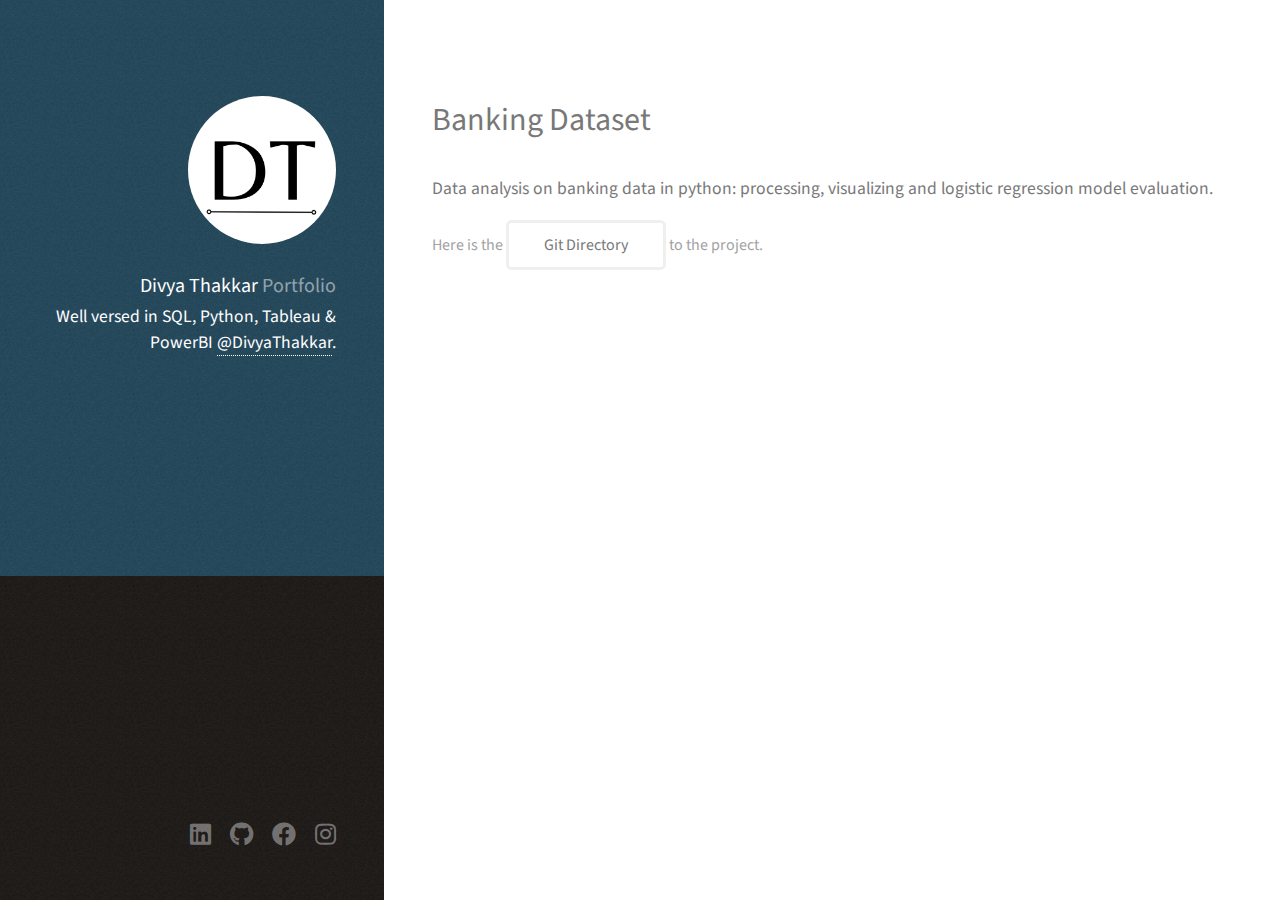
==== commit e5f34634: "Add files via upload" ====
--- a/banking.html
+++ b/banking.html
@@ -8,7 +8,7 @@
 		<link rel="icon" type="image/x-icon" href="/images/DT.mp4">
 		<meta charset="utf-8" />
 		<meta name="viewport" content="width=device-width, initial-scale=1, user-scalable=no" />
-		<link rel="stylesheet" href="assets/css/main.css" />
+		<link rel="stylesheet" type="text/css" href="assets/css/main.css" />
 		
 	</head>
 	<body class="is-preload">
@@ -36,7 +36,13 @@
             </header>                        
             <article>
                 <h4>Data analysis on banking data in python: processing, visualizing and logistic regression model evaluation.</h4>
-                <p>Here is the <a href="https://github.com/divyathakkar1714/BankingDataset">link</a> to the project.</p>
+                <!-- <p>Here is the <a href="https://github.com/divyathakkar1714/BankingDataset">link</a> to the project.</p> -->
+                <p>Here is the
+                <!-- <a href="https://github.com/divyathakkar1714/BankingDataset"> -->
+
+                <input type="button" id="myButton" class="button" value="Git Directory" onclick="location.href='https://github.com/divyathakkar1714/BankingDataset';">
+            <!-- </a> -->
+            to the project.</p>
             </article>
         </section>
 
